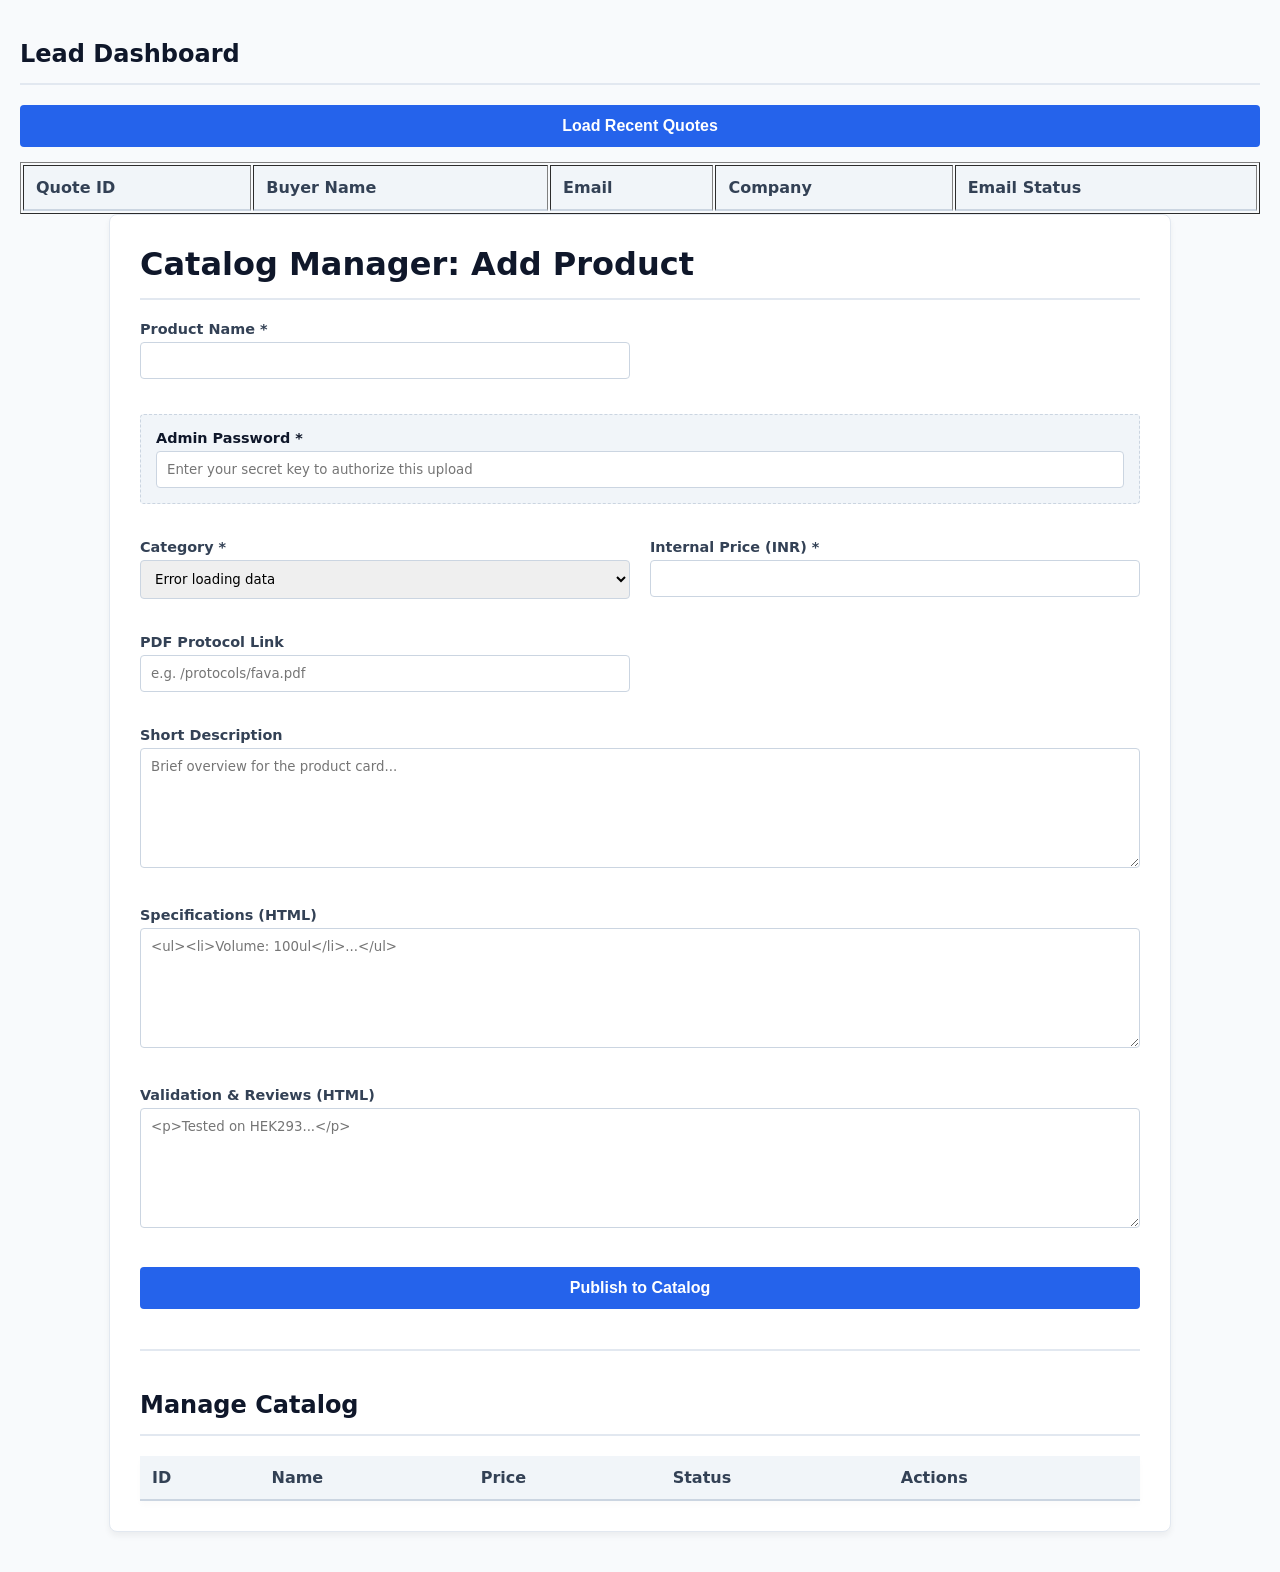
==== admin.html @ 2833cb4b "first commit for frontend" ====
<!DOCTYPE html>
<html lang="en">
<head>
    <meta charset="UTF-8">
    <meta name="viewport" content="width=device-width, initial-scale=1.0">
    <title>Admin Dashboard | Olirum Scientific</title>
    <style>
        body { font-family: system-ui, -apple-system, sans-serif; background: #f8fafc; margin: 0; padding: 40px 20px; color: #334155; }
        .admin-container { max-width: 1000px; margin: 0 auto; background: white; padding: 30px; border-radius: 8px; box-shadow: 0 4px 6px rgba(0,0,0,0.05); border: 1px solid #e2e8f0; }
        h1, h2 { color: #0f172a; border-bottom: 2px solid #e2e8f0; padding-bottom: 15px; margin-top: 0; }
        .form-grid { display: grid; grid-template-columns: 1fr 1fr; gap: 20px; margin-bottom: 20px; }
        .form-group { margin-bottom: 15px; }
        .full-width { grid-column: 1 / -1; }
        label { display: block; font-weight: 600; margin-bottom: 5px; font-size: 0.9rem; }
        input, select, textarea { width: 100%; padding: 10px; border: 1px solid #cbd5e1; border-radius: 4px; box-sizing: border-box; font-family: inherit; }
        textarea { resize: vertical; min-height: 120px; }
        button { background: #2563eb; color: white; border: none; padding: 12px 24px; border-radius: 4px; font-weight: bold; cursor: pointer; font-size: 1rem; width: 100%; transition: background 0.3s;}
        button:hover { background: #1d4ed8; }
        #status-msg { margin-top: 15px; text-align: center; font-weight: 600; padding: 10px; border-radius: 4px; display: none; }
        table th { background: #f1f5f9; text-align: left; border-bottom: 2px solid #cbd5e1; padding: 12px; }
        table td { padding: 12px; border-bottom: 1px solid #e2e8f0; }
    </style>
</head>
<body>
    <div id="quotes-dashboard">
    <h2>Lead Dashboard</h2>
    <button onclick="fetchQuotes()" id="load-quotes-btn">Load Recent Quotes</button>
    
    <table border="1" style="width: 100%; margin-top: 15px; text-align: left;">
        <thead>
            <tr>
                <th>Quote ID</th>
                <th>Buyer Name</th>
                <th>Email</th>
                <th>Company</th>
                <th>Email Status</th>
            </tr>
        </thead>
        <tbody id="quotes-table-body">
            <!-- Leads will be injected here dynamically -->
        </tbody>
    </table>
</div>

    <div class="admin-container">
        <h1>Catalog Manager: Add Product</h1>
        
        <form id="product-form" onsubmit="submitProduct(event)">
            <div class="form-grid">
                <div class="form-group">
                    <label>Product Name *</label>
                    <input type="text" id="p-name" required>
                </div>
                <div class="form-group full-width" style="background: #f1f5f9; padding: 15px; border-radius: 4px; border: 1px dashed #cbd5e1;">
                    <label style="color: #0f172a;">Admin Password *</label>
                    <input type="password" id="admin-pass" required placeholder="Enter your secret key to authorize this upload">
                </div>
                <div class="form-group">
                    <label>Category *</label>
                    <select id="p-category" required>
                        <option value="">Loading categories...</option>
                    </select>
                </div>
                
                <div class="form-group">
                    <label>Internal Price (INR) *</label>
                    <input type="number" id="p-price" step="0.01" required>
                </div>
                <div class="form-group">
                    <label>PDF Protocol Link</label>
                    <input type="text" id="p-download" placeholder="e.g. /protocols/fava.pdf">
                </div>

                <div class="form-group full-width">
                    <label>Short Description</label>
                    <textarea id="p-desc" placeholder="Brief overview for the product card..."></textarea>
                </div>
                
                <div class="form-group full-width">
                    <label>Specifications (HTML)</label>
                    <textarea id="p-specs" placeholder="<ul><li>Volume: 100ul</li>...</ul>"></textarea>
                </div>
                
                <div class="form-group full-width">
                    <label>Validation & Reviews (HTML)</label>
                    <textarea id="p-support" placeholder="<p>Tested on HEK293...</p>"></textarea>
                </div>
            </div>

            <button type="submit">Publish to Catalog</button>
            <div id="status-msg"></div>
        </form>

        <hr style="margin: 40px 0; border: 1px solid #e2e8f0;">

        <!-- Product Management Table -->
        <h2>Manage Catalog</h2>
        <table style="width: 100%; border-collapse: collapse; background: white; box-shadow: 0 4px 6px rgba(0,0,0,0.02);">
            <thead>
                <tr>
                    <th>ID</th>
                    <th>Name</th>
                    <th>Price</th>
                    <th>Status</th>
                    <th>Actions</th>
                </tr>
            </thead>
            <tbody id="admin-product-table-body">
                <!-- Rows will be injected here via Javascript -->
            </tbody>
        </table>
    </div>

    <!-- Hidden Edit Modal -->
    <div id="edit-modal" style="display: none; position: fixed; top: 0; left: 0; width: 100%; height: 100%; background: rgba(0,0,0,0.5); align-items: center; justify-content: center; z-index: 1000;">
        <div style="background: white; padding: 30px; border-radius: 8px; width: 500px; max-width: 90%; max-height: 90vh; overflow-y: auto;">
            <h2 style="margin-top: 0;">Edit Product</h2>
            
            <label>Name</label>
            <input type="text" id="edit-name" style="width: 100%; margin-bottom: 15px; padding: 8px;">
            
            <label>Price</label>
            <input type="number" id="edit-price" step="0.01" style="width: 100%; margin-bottom: 15px; padding: 8px;">
            
            <label>Short Description</label>
            <textarea id="edit-desc" style="width: 100%; margin-bottom: 15px; padding: 8px;"></textarea>
            
            <div style="display: flex; gap: 10px;">
                <button id="save-edit-btn" style="background: #10b981;">Save Changes</button>
                <button onclick="document.getElementById('edit-modal').style.display='none'" style="background: #ef4444;">Cancel</button>
            </div>
        </div>
    </div>

    <script>
        const API_URL = 'http://127.0.0.1:8000';

        // 1. Fetch categories and products as soon as the page loads
        window.onload = async function() {
            try {
                // Fetch Categories
                const catResponse = await fetch(`${API_URL}/categories`);
                const categories = await catResponse.json();
                const select = document.getElementById('p-category');
                select.innerHTML = '<option value="">Select a category</option>';
                categories.forEach(cat => {
                    const option = document.createElement('option');
                    option.value = cat.id;
                    option.textContent = cat.name;
                    select.appendChild(option);
                });

                // Fetch Catalog for the Table
                fetchAdminProducts();
            } catch (error) {
                console.error('Error on load:', error);
                document.getElementById('p-category').innerHTML = '<option value="">Error loading data</option>';
            }
        };

        // --- FETCH AND DISPLAY PRODUCTS FOR ADMIN TABLE ---
        async function fetchAdminProducts() {
            try {
                const response = await fetch(`${API_URL}/admin/products`);
                const products = await response.json();
                
                const tbody = document.getElementById('admin-product-table-body');
                tbody.innerHTML = ''; 
                
                products.forEach(p => {
                    const tr = document.createElement('tr');
                    tr.innerHTML = `
                        <td>${p.id}</td>
                        <td style="font-weight: 500;">${p.name}</td>
                        <td>₹${p.price.toFixed(2)}</td>
                        <td>${p.is_archived ? '<span style="color: #ef4444; font-weight: bold;">Archived</span>' : '<span style="color: #10b981; font-weight: bold;">Active</span>'}</td>
                        <td style="display: flex; gap: 8px;">
                            <button onclick="openEditModal(${p.id}, '${p.name.replace(/'/g, "\\'")}', ${p.price}, '${(p.description || '').replace(/'/g, "\\'")}')" style="background: #eab308; padding: 5px 10px; width: auto; font-size: 0.85rem;">Edit</button>
                            ${!p.is_archived ? `<button onclick="archiveProduct(${p.id})" style="background: #ef4444; padding: 5px 10px; width: auto; font-size: 0.85rem;">Archive</button>` : ''}
                        </td>
                    `;
                    tbody.appendChild(tr);
                });
            } catch (error) {
                console.error('Error fetching admin products:', error);
            }
        }

        // --- SUBMIT NEW PRODUCT ---
        async function submitProduct(event) {
            event.preventDefault(); 
            
            const statusDiv = document.getElementById('status-msg');
            const submitBtn = document.querySelector('button[type="submit"]');
            const adminPassword = document.getElementById('admin-pass').value;
            
            const productData = {
                name: document.getElementById('p-name').value,
                price: parseFloat(document.getElementById('p-price').value),
                category_id: parseInt(document.getElementById('p-category').value),
                description: document.getElementById('p-desc').value || null,
                specs_html: document.getElementById('p-specs').value || null,
                support_html: document.getElementById('p-support').value || null,
                download_link: document.getElementById('p-download').value || null
            };

            try {
                submitBtn.innerText = 'Publishing...';
                submitBtn.disabled = true;

                const response = await fetch(`${API_URL}/products`, {
                    method: 'POST',
                    headers: { 
                        'Content-Type': 'application/json',
                        'X-Admin-Token': adminPassword
                    },
                    body: JSON.stringify(productData)
                });

                if (response.ok) {
                    statusDiv.style.display = 'block';
                    statusDiv.style.background = '#dcfce7';
                    statusDiv.style.color = '#166534';
                    statusDiv.innerText = 'Product successfully added to catalog!';
                    document.getElementById('product-form').reset();
                    
                    // Immediately refresh the table below
                    fetchAdminProducts();
                } else {
                    const err = await response.json();
                    throw new Error(err.detail || 'Failed to add product');
                }
            } catch (error) {
                statusDiv.style.display = 'block';
                statusDiv.style.background = '#fee2e2';
                statusDiv.style.color = '#991b1b';
                statusDiv.innerText = error.message || 'Error adding product.';
            } finally {
                submitBtn.innerText = 'Publish to Catalog';
                submitBtn.disabled = false;
                setTimeout(() => { statusDiv.style.display = 'none'; }, 4000);
            }
        }

        // --- ARCHIVE FUNCTION ---
        async function archiveProduct(productId) {
            if (!confirm("Are you sure you want to archive this product? It will be hidden from the catalog.")) return;

            try {
                const response = await fetch(`${API_URL}/products/${productId}/archive`, {
                    method: 'PUT'
                });

                if (response.ok) {
                    fetchAdminProducts(); // Refresh the list
                } else {
                    alert("Failed to archive product.");
                }
            } catch (error) {
                console.error("Error archiving:", error);
            }
        }

        // --- OPEN EDIT MODAL ---
        function openEditModal(id, name, price, desc) {
            document.getElementById('edit-name').value = name;
            document.getElementById('edit-price').value = price;
            document.getElementById('edit-desc').value = desc;
            
            document.getElementById('save-edit-btn').onclick = () => submitEditProduct(id);
            document.getElementById('edit-modal').style.display = 'flex';
        }

        // --- SUBMIT EDITS ---
        async function submitEditProduct(productId) {
            const updatedData = {
                name: document.getElementById('edit-name').value,
                price: parseFloat(document.getElementById('edit-price').value),
                description: document.getElementById('edit-desc').value
            };

            try {
                const response = await fetch(`${API_URL}/products/${productId}`, {
                    method: 'PUT',
                    headers: { 'Content-Type': 'application/json' },
                    body: JSON.stringify(updatedData)
                });

                if (response.ok) {
                    document.getElementById('edit-modal').style.display = 'none';
                    fetchAdminProducts();
                } else {
                    alert("Update failed.");
                }
            } catch (error) {
                console.error("Error updating:", error);
            }
        }
        async function fetchQuotes() {
    // Prompt for the admin password (or retrieve it if you already have a login flow)
    const adminPassword = prompt("Please enter the Admin Password to view leads:");
    
    if (!adminPassword) return;

    try {
        const response = await fetch("http://localhost:8000/admin/quotes", {
            method: "GET",
            headers: {
                "x-admin-token": adminPassword
            }
        });

        if (!response.ok) {
            alert("Access Denied. Incorrect password or server error.");
            return;
        }

        const quotes = await response.json();
        const tableBody = document.getElementById("quotes-table-body");
        
        // Clear out any old rows before loading the new ones
        tableBody.innerHTML = "";

        quotes.forEach(quote => {
            // Determine the color based on the status we logged in the database
            let statusStyle = "color: green; font-weight: bold;";
            if (quote.status === "Email Failed") {
                statusStyle = "color: red; font-weight: bold;";
            } else if (quote.status === "Pending") {
                statusStyle = "color: orange;";
            }

            // Create a new row for each lead
            const rowHtml = `
                <tr>
                    <td>#${quote.id}</td>
                    <td>${quote.buyer_name}</td>
                    <td>${quote.buyer_email}</td>
                    <td>${quote.company || "N/A"}</td>
                    <td style="${statusStyle}">${quote.status}</td>
                </tr>
            `;
            tableBody.insertAdjacentHTML('beforeend', rowHtml);
        });

    } catch (error) {
        console.error("Error fetching quotes:", error);
        alert("Could not connect to the server. Is main.py running?");
    }
}
    </script>
</body>
</html>
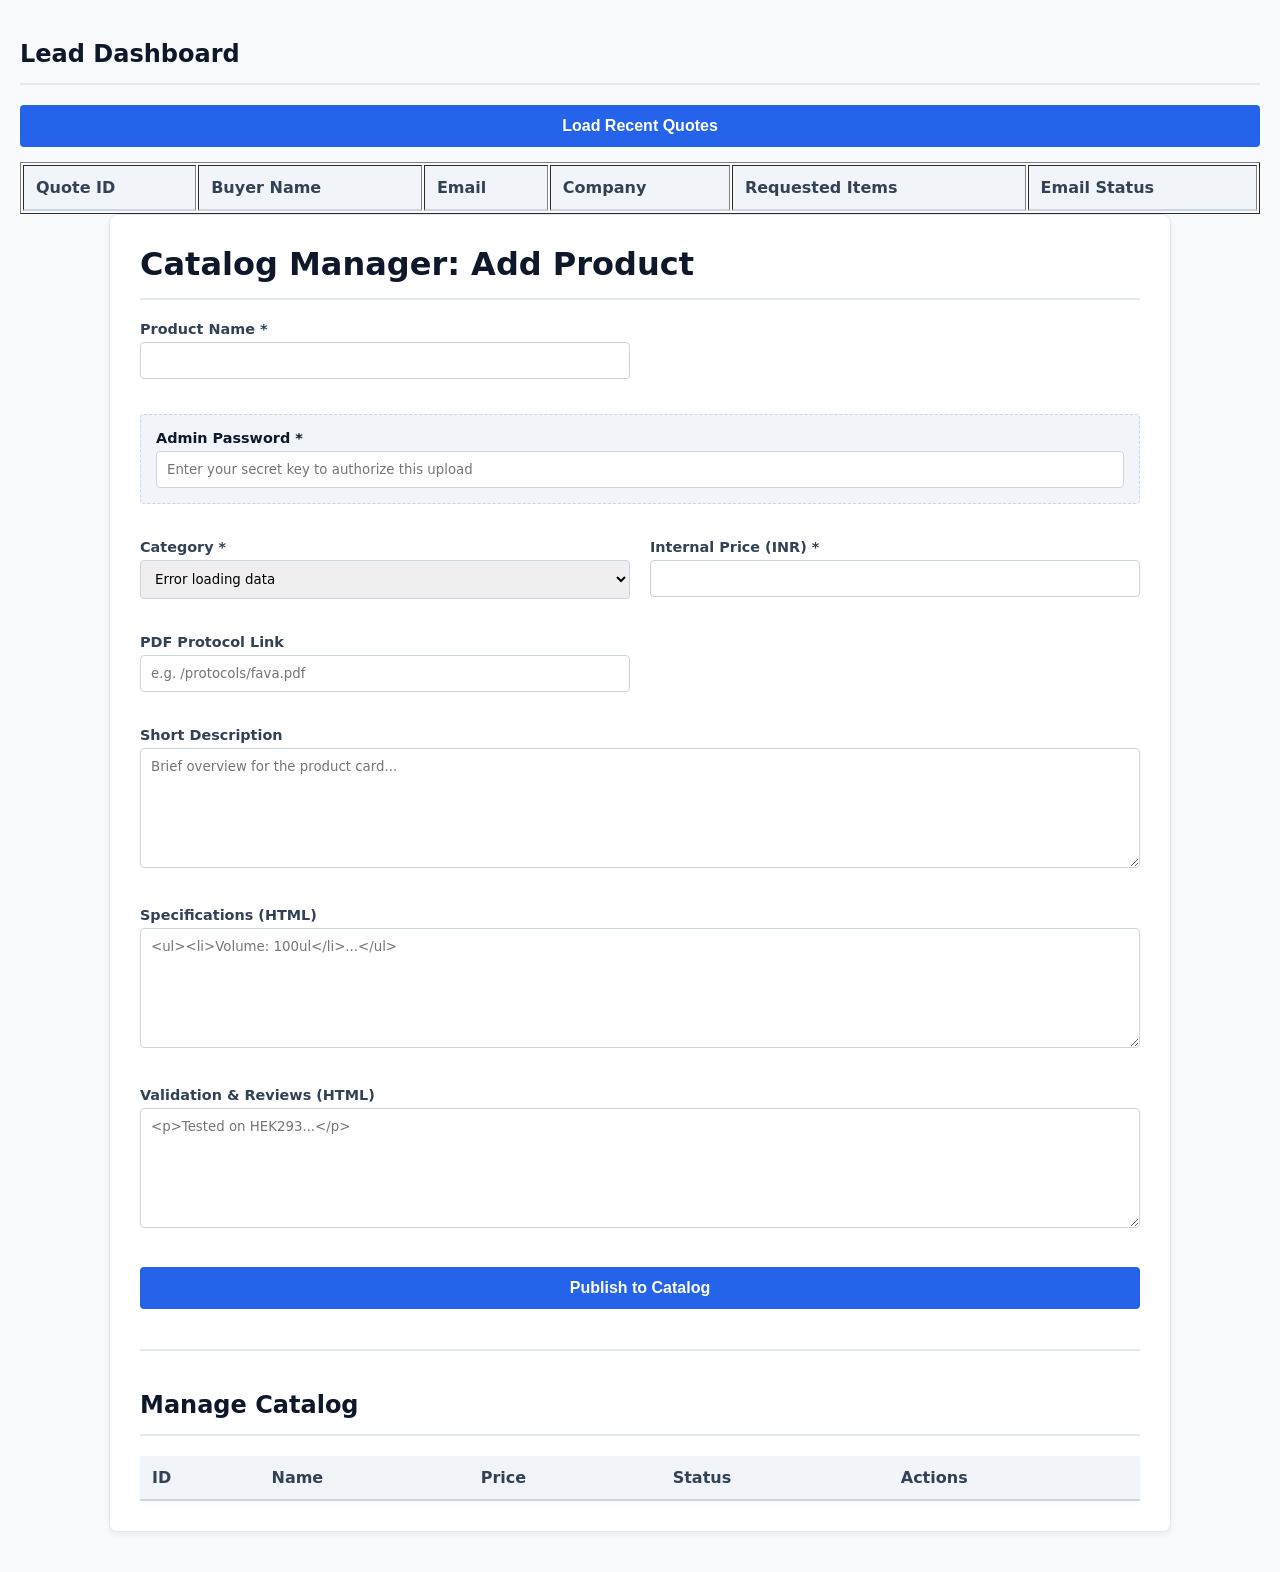
==== commit 21335ddb: "quotes list in quote request" ====
--- a/admin.html
+++ b/admin.html
@@ -33,7 +33,7 @@
                 <th>Buyer Name</th>
                 <th>Email</th>
                 <th>Company</th>
-                <th>Email Status</th>
+                <th>Requested Items</th> <th>Email Status</th>
             </tr>
         </thead>
         <tbody id="quotes-table-body">
@@ -133,7 +133,7 @@
     </div>
 
     <script>
-        const API_URL = 'http://127.0.0.1:8000';
+        const API_URL = 'https://renderbackend-t1iv.onrender.com';
 
         // 1. Fetch categories and products as soon as the page loads
         window.onload = async function() {
@@ -243,25 +243,36 @@
         }
 
         // --- ARCHIVE FUNCTION ---
+        // --- ARCHIVE FUNCTION ---
         async function archiveProduct(productId) {
             if (!confirm("Are you sure you want to archive this product? It will be hidden from the catalog.")) return;
 
+            // Grab the password from the top form
+            const adminPassword = document.getElementById('admin-pass').value;
+            if (!adminPassword) {
+                alert("Please enter the Admin Password in the top 'Add Product' form to authorize archiving.");
+                return;
+            }
+
             try {
                 const response = await fetch(`${API_URL}/products/${productId}/archive`, {
-                    method: 'PUT'
+                    method: 'PUT',
+                    headers: {
+                        'X-Admin-Token': adminPassword // Send the password
+                    }
                 });
 
                 if (response.ok) {
                     fetchAdminProducts(); // Refresh the list
                 } else {
-                    alert("Failed to archive product.");
+                    alert("Failed to archive product. Please check your admin password.");
                 }
             } catch (error) {
                 console.error("Error archiving:", error);
             }
         }
 
-        // --- OPEN EDIT MODAL ---
+        // --- OPEN EDIT MODAL (Unchanged, included for context) ---
         function openEditModal(id, name, price, desc) {
             document.getElementById('edit-name').value = name;
             document.getElementById('edit-price').value = price;
@@ -273,6 +284,13 @@
 
         // --- SUBMIT EDITS ---
         async function submitEditProduct(productId) {
+            // Grab the password from the top form
+            const adminPassword = document.getElementById('admin-pass').value;
+            if (!adminPassword) {
+                alert("Please enter the Admin Password in the top 'Add Product' form to authorize edits.");
+                return;
+            }
+
             const updatedData = {
                 name: document.getElementById('edit-name').value,
                 price: parseFloat(document.getElementById('edit-price').value),
@@ -282,7 +300,10 @@
             try {
                 const response = await fetch(`${API_URL}/products/${productId}`, {
                     method: 'PUT',
-                    headers: { 'Content-Type': 'application/json' },
+                    headers: { 
+                        'Content-Type': 'application/json',
+                        'X-Admin-Token': adminPassword // Send the password
+                    },
                     body: JSON.stringify(updatedData)
                 });
 
@@ -290,7 +311,7 @@
                     document.getElementById('edit-modal').style.display = 'none';
                     fetchAdminProducts();
                 } else {
-                    alert("Update failed.");
+                    alert("Update failed. Please check your admin password.");
                 }
             } catch (error) {
                 console.error("Error updating:", error);
@@ -303,7 +324,7 @@
     if (!adminPassword) return;
 
     try {
-        const response = await fetch("http://localhost:8000/admin/quotes", {
+        const response = await fetch("https://renderbackend-t1iv.onrender.com/admin/quotes", {
             method: "GET",
             headers: {
                 "x-admin-token": adminPassword
@@ -331,13 +352,14 @@
             }
 
             // Create a new row for each lead
+            // Create a new row for each lead
             const rowHtml = `
                 <tr>
                     <td>#${quote.id}</td>
                     <td>${quote.buyer_name}</td>
                     <td>${quote.buyer_email}</td>
                     <td>${quote.company || "N/A"}</td>
-                    <td style="${statusStyle}">${quote.status}</td>
+                    <td style="font-weight: 500; color: #1e40af;">${quote.items_summary || "No items"}</td> <td style="${statusStyle}">${quote.status}</td>
                 </tr>
             `;
             tableBody.insertAdjacentHTML('beforeend', rowHtml);
